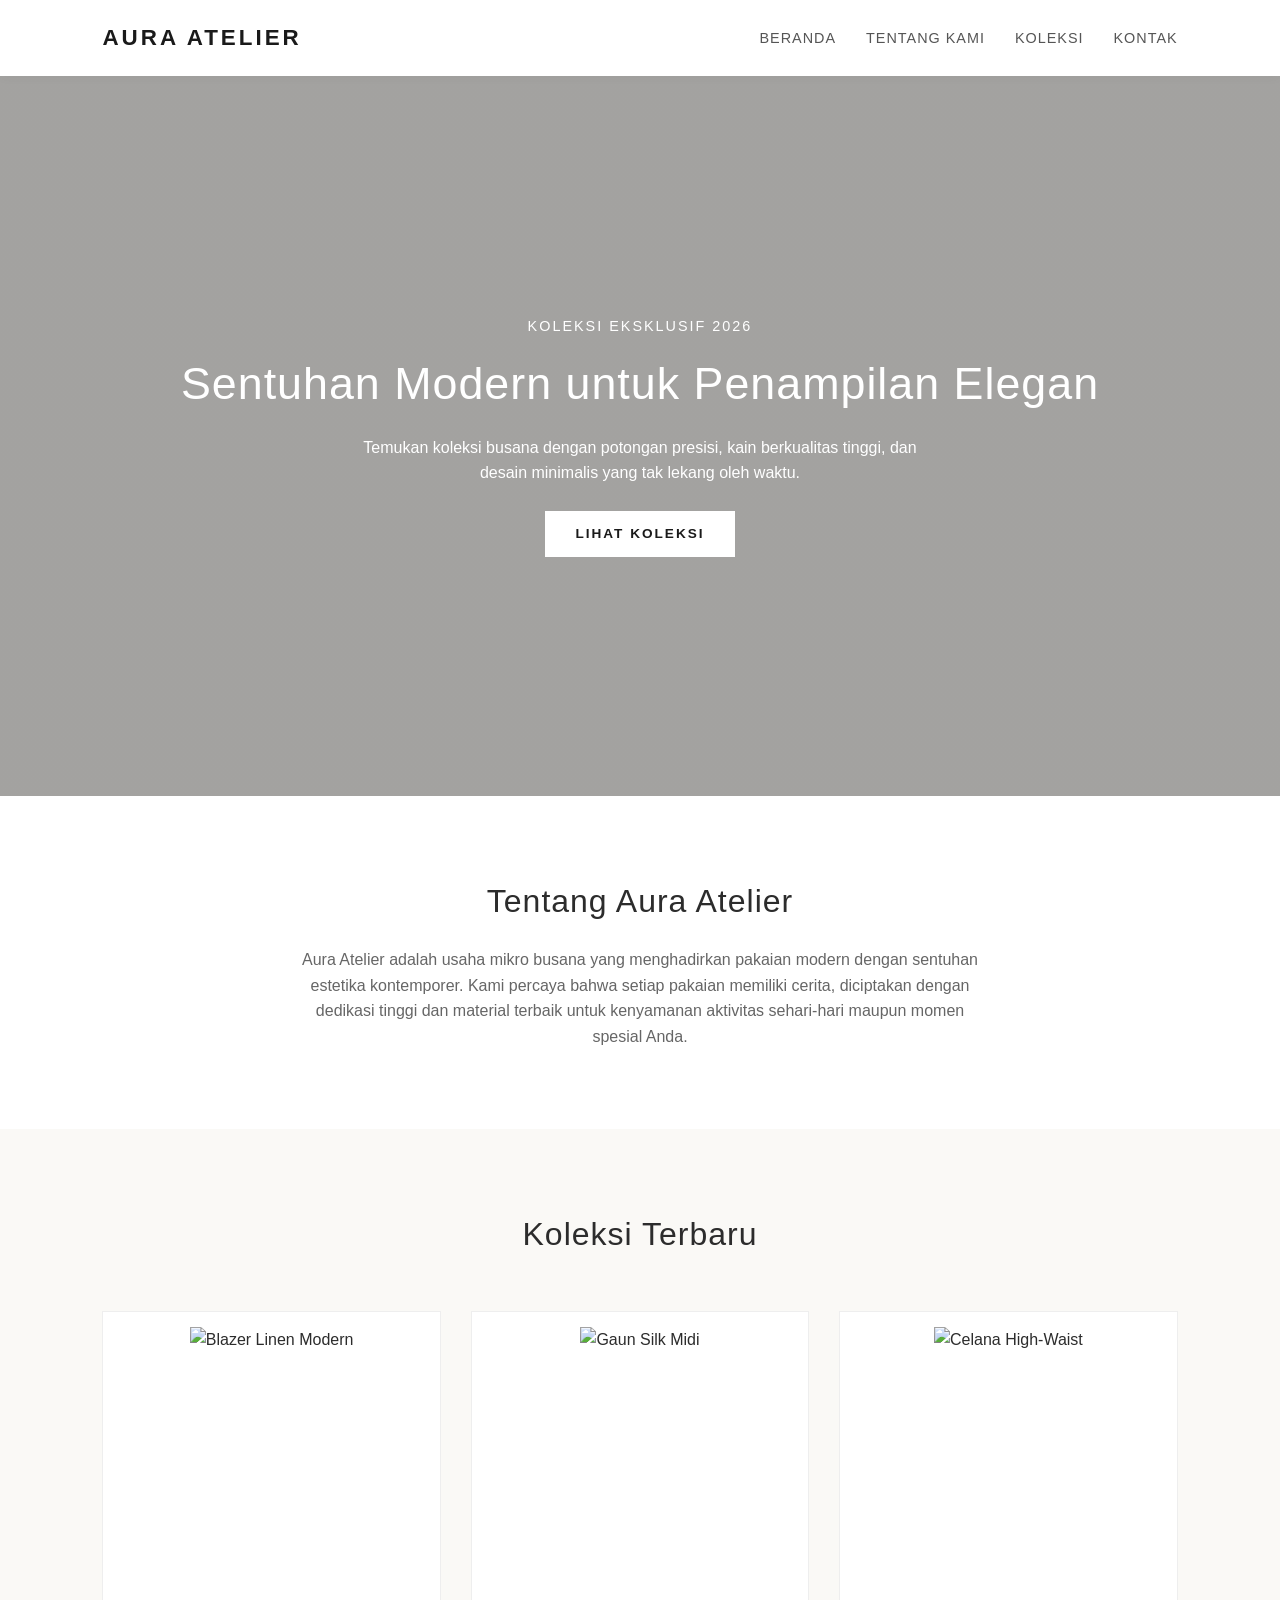
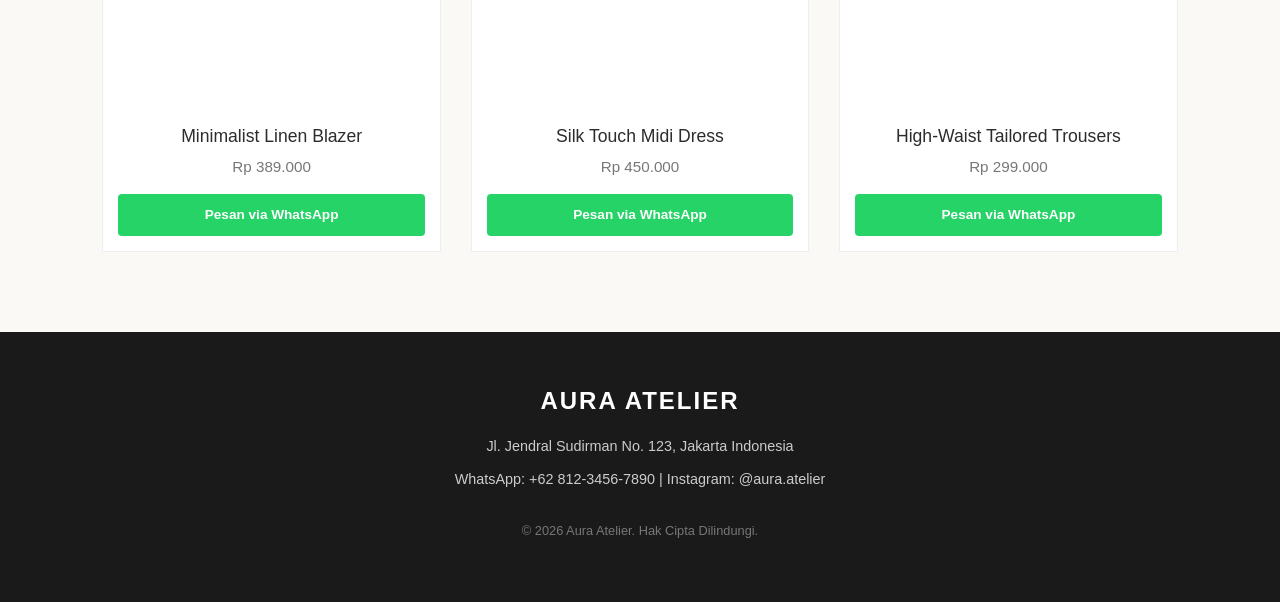
==== index.html @ df637c93 "Add initial HTML structure for Aura Atelier website This HTML file contains the structure for the Au" ====
<!DOCTYPE html>
<html lang="id">
<head>
    <meta charset="UTF-8">
    <meta name="viewport" content="width=device-width, initial-scale=1.0">
    <title>Aura Atelier | Butik Busana Modern</title>
    <link rel="stylesheet" href="style.css">
</head>
<body>

    <!-- Header & Navigasi -->
    <header>
        <div class="logo">AURA ATELIER</div>
        <nav>
            <ul>
                <li><a href="#home">Beranda</a></li>
                <li><a href="#about">Tentang Kami</a></li>
                <li><a href="#katalog">Koleksi</a></li>
                <li><a href="#kontak">Kontak</a></li>
            </ul>
        </nav>
    </header>

    <!-- Banner Utama (Hero Section) -->
    <section id="home" class="hero">
        <div class="hero-text">
            <span>Koleksi Eksklusif 2026</span>
            <h1>Sentuhan Modern untuk Penampilan Elegan</h1>
            <p>Temukan koleksi busana dengan potongan presisi, kain berkualitas tinggi, dan desain minimalis yang tak lekang oleh waktu.</p>
            <a href="#katalog" class="btn">Lihat Koleksi</a>
        </div>
    </section>

    <!-- Tentang Kami -->
    <section id="about" class="about">
        <h2>Tentang Aura Atelier</h2>
        <p>Aura Atelier adalah usaha mikro busana yang menghadirkan pakaian modern dengan sentuhan estetika kontemporer. Kami percaya bahwa setiap pakaian memiliki cerita, diciptakan dengan dedikasi tinggi dan material terbaik untuk kenyamanan aktivitas sehari-hari maupun momen spesial Anda.</p>
    </section>

    <!-- Katalog Produk -->
    <section id="katalog" class="katalog">
        <h2>Koleksi Terbaru</h2>
        <div class="grid-katalog">
            
            <!-- Produk 1 -->
            <div class="card-produk">
                <div class="img-box">
                    <img src="https://images.unsplash.com/photo-1515886657613-9f3515b0c78f?auto=format&fit=crop&w=600&q=80" alt="Blazer Linen Modern">
                </div>
                <h3>Minimalist Linen Blazer</h3>
                <p class="harga">Rp 389.000</p>
                <a href="https://wa.me/6281234567890?text=Halo%20Aura%20Atelier,%20saya%20ingin%20pesan%20Minimalist%20Linen%20Blazer" target="_blank" class="btn-wa">Pesan via WhatsApp</a>
            </div>

            <!-- Produk 2 -->
            <div class="card-produk">
                <div class="img-box">
                    <img src="https://images.unsplash.com/photo-1539109136881-3be0616acf4b?auto=format&fit=crop&w=600&q=80" alt="Gaun Silk Midi">
                </div>
                <h3>Silk Touch Midi Dress</h3>
                <p class="harga">Rp 450.000</p>
                <a href="https://wa.me/6281234567890?text=Halo%20Aura%20Atelier,%20saya%20ingin%20pesan%20Silk%20Touch%20Midi%20Dress" target="_blank" class="btn-wa">Pesan via WhatsApp</a>
            </div>

            <!-- Produk 3 -->
            <div class="card-produk">
                <div class="img-box">
                    <img src="https://images.unsplash.com/photo-1496747611176-843222e1e57c?auto=format&fit=crop&w=600&q=80" alt="Celana High-Waist">
                </div>
                <h3>High-Waist Tailored Trousers</h3>
                <p class="harga">Rp 299.000</p>
                <a href="https://wa.me/6281234567890?text=Halo%20Aura%20Atelier,%20saya%20ingin%20pesan%20High-Waist%20Tailored%20Trousers" target="_blank" class="btn-wa">Pesan via WhatsApp</a>
            </div>

        </div>
    </section>

    <!-- Footer & Kontak -->
    <footer id="kontak">
        <h2>AURA ATELIER</h2>
        <p>Jl. Jendral Sudirman No. 123, Jakarta Indonesia</p>
        <p>WhatsApp: +62 812-3456-7890 | Instagram: @aura.atelier</p>
        <p class="copyright">&copy; 2026 Aura Atelier. Hak Cipta Dilindungi.</p>
    </footer>

</body>
  </html>
---- style.css ----
/* Reset CSS */
* {
    margin: 0;
    padding: 0;
    box-sizing: border-box;
    font-family: 'Helvetica Neue', Arial, sans-serif;
}

body {
    background-color: #faf9f6;
    color: #2c2c2c;
    line-height: 1.6;
}

/* Navigasi */
header {
    display: flex;
    justify-content: space-between;
    align-items: center;
    padding: 20px 8%;
    background-color: #ffffff;
    box-shadow: 0 2px 10px rgba(0, 0, 0, 0.03);
    position: sticky;
    top: 0;
    z-index: 100;
}

.logo {
    font-size: 1.4rem;
    font-weight: 700;
    letter-spacing: 3px;
    color: #1a1a1a;
}

nav ul {
    display: flex;
    list-style: none;
}

nav ul li {
    margin-left: 30px;
}

nav ul li a {
    text-decoration: none;
    color: #555;
    font-size: 0.9rem;
    letter-spacing: 1px;
    text-transform: uppercase;
    transition: color 0.3s;
}

nav ul li a:hover {
    color: #000;
}

/* Hero Section */
.hero {
    height: 80vh;
    background: linear-gradient(rgba(0,0,0,0.35), rgba(0,0,0,0.35)), 
                url('https://images.unsplash.com/photo-1441986300917-64674bd600d8?auto=format&fit=crop&w=1500&q=80') center/cover no-repeat;
    display: flex;
    align-items: center;
    justify-content: center;
    text-align: center;
    color: #ffffff;
    padding: 0 20px;
}

.hero-text span {
    font-size: 0.9rem;
    letter-spacing: 2px;
    text-transform: uppercase;
    display: block;
    margin-bottom: 10px;
}

.hero-text h1 {
    font-size: 2.8rem;
    font-weight: 300;
    margin-bottom: 15px;
    letter-spacing: 1px;
}

.hero-text p {
    font-size: 1rem;
    max-width: 600px;
    margin: 0 auto 25px auto;
    font-weight: 300;
}

.btn {
    display: inline-block;
    padding: 12px 30px;
    background-color: #ffffff;
    color: #1a1a1a;
    text-decoration: none;
    font-size: 0.85rem;
    letter-spacing: 2px;
    text-transform: uppercase;
    font-weight: bold;
    transition: background-color 0.3s, color 0.3s;
}

.btn:hover {
    background-color: #1a1a1a;
    color: #ffffff;
}

/* Tentang Kami */
.about {
    padding: 80px 8%;
    text-align: center;
    background-color: #ffffff;
}

.about h2 {
    font-size: 2rem;
    font-weight: 400;
    margin-bottom: 20px;
    letter-spacing: 1px;
}

.about p {
    max-width: 700px;
    margin: 0 auto;
    color: #666;
    font-size: 1rem;
}

/* Katalog Produk */
.katalog {
    padding: 80px 8%;
}

.katalog h2 {
    text-align: center;
    font-size: 2rem;
    font-weight: 400;
    margin-bottom: 50px;
    letter-spacing: 1px;
}

.grid-katalog {
    display: grid;
    grid-template-columns: repeat(auto-fit, minmax(280px, 1fr));
    gap: 30px;
}

.card-produk {
    background: #ffffff;
    padding: 15px;
    text-align: center;
    border: 1px solid #eeeeee;
    transition: transform 0.3s, box-shadow 0.3s;
}

.card-produk:hover {
    transform: translateY(-5px);
    box-shadow: 0 10px 20px rgba(0,0,0,0.05);
}

.img-box {
    width: 100%;
    height: 380px;
    overflow: hidden;
    margin-bottom: 15px;
}

.img-box img {
    width: 100%;
    height: 100%;
    object-fit: cover;
    transition: transform 0.5s;
}

.card-produk:hover .img-box img {
    transform: scale(1.05);
}

.card-produk h3 {
    font-size: 1.1rem;
    font-weight: 500;
    margin-bottom: 5px;
}

.card-produk .harga {
    color: #777;
    font-size: 0.95rem;
    margin-bottom: 15px;
}

.btn-wa {
    display: block;
    padding: 10px;
    background-color: #25d366;
    color: #ffffff;
    text-decoration: none;
    font-size: 0.85rem;
    font-weight: bold;
    border-radius: 4px;
    transition: background-color 0.3s;
}

.btn-wa:hover {
    background-color: #1eb954;
}

/* Footer */
footer {
    background-color: #1a1a1a;
    color: #cccccc;
    text-align: center;
    padding: 50px 20px;
}

footer h2 {
    color: #ffffff;
    letter-spacing: 2px;
    margin-bottom: 15px;
}

footer p {
    font-size: 0.9rem;
    margin-bottom: 10px;
}

footer .copyright {
    margin-top: 30px;
    font-size: 0.8rem;
    color: #777777;
}

/* Responsif Mobile */
@media (max-width: 768px) {
    header {
        flex-direction: column;
        gap: 15px;
    }
    
    nav ul li {
        margin: 0 10px;
    }

    .hero-text h1 {
        font-size: 2rem;
    }
}
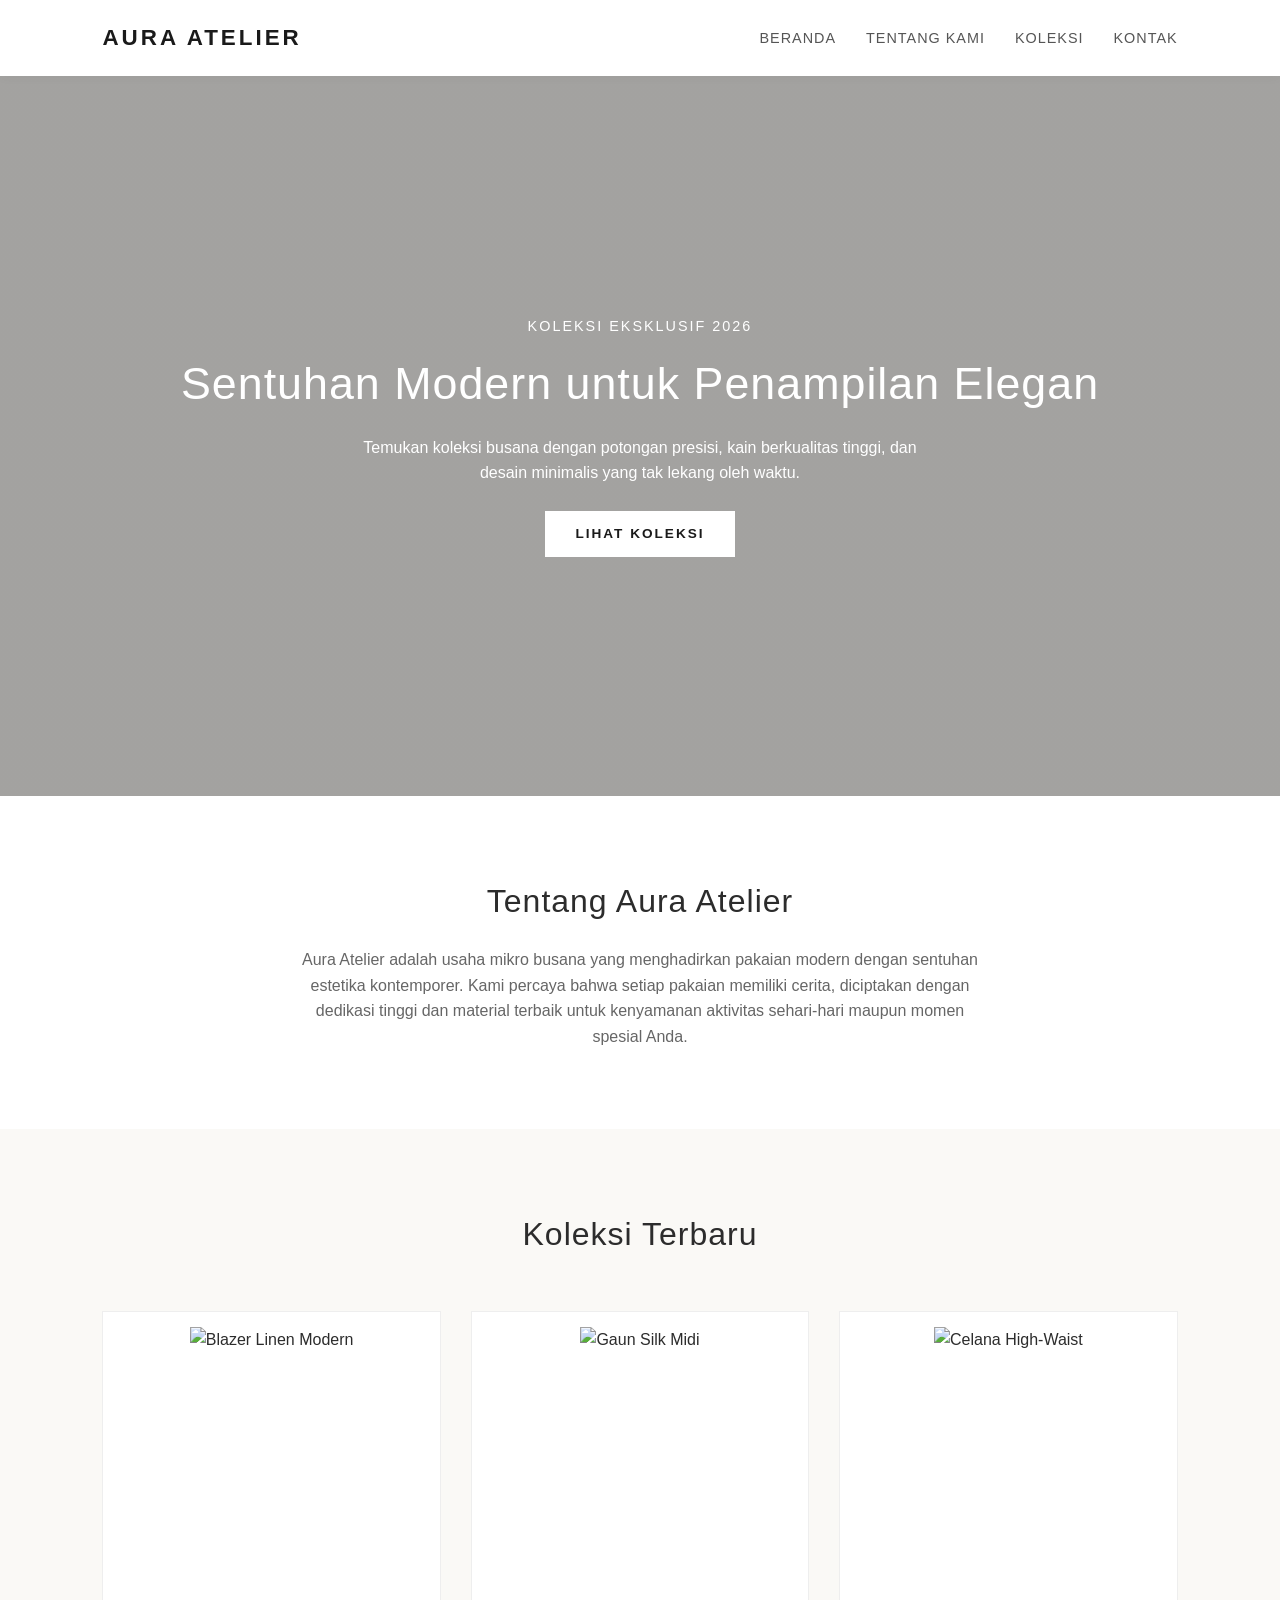
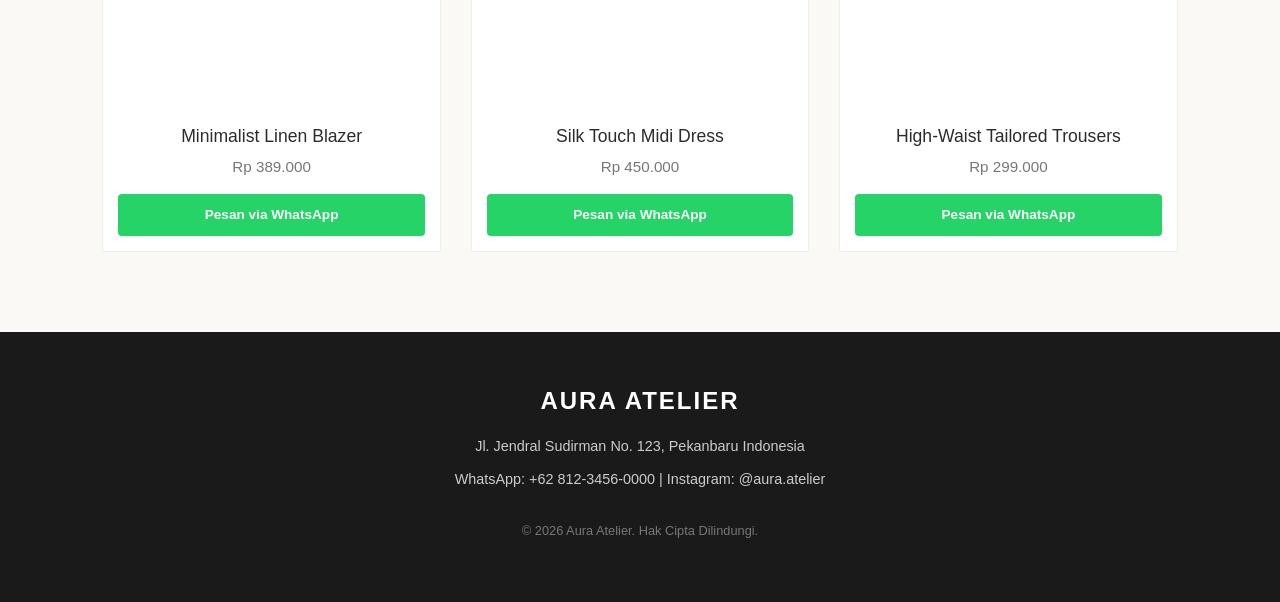
==== commit aa675006: "Update footer contact information" ====
--- a/index.html
+++ b/index.html
@@ -78,8 +78,8 @@
     <!-- Footer & Kontak -->
     <footer id="kontak">
         <h2>AURA ATELIER</h2>
-        <p>Jl. Jendral Sudirman No. 123, Jakarta Indonesia</p>
-        <p>WhatsApp: +62 812-3456-7890 | Instagram: @aura.atelier</p>
+        <p>Jl. Jendral Sudirman No. 123, Pekanbaru Indonesia</p>
+        <p>WhatsApp: +62 812-3456-0000 | Instagram: @aura.atelier</p>
         <p class="copyright">&copy; 2026 Aura Atelier. Hak Cipta Dilindungi.</p>
     </footer>
 
